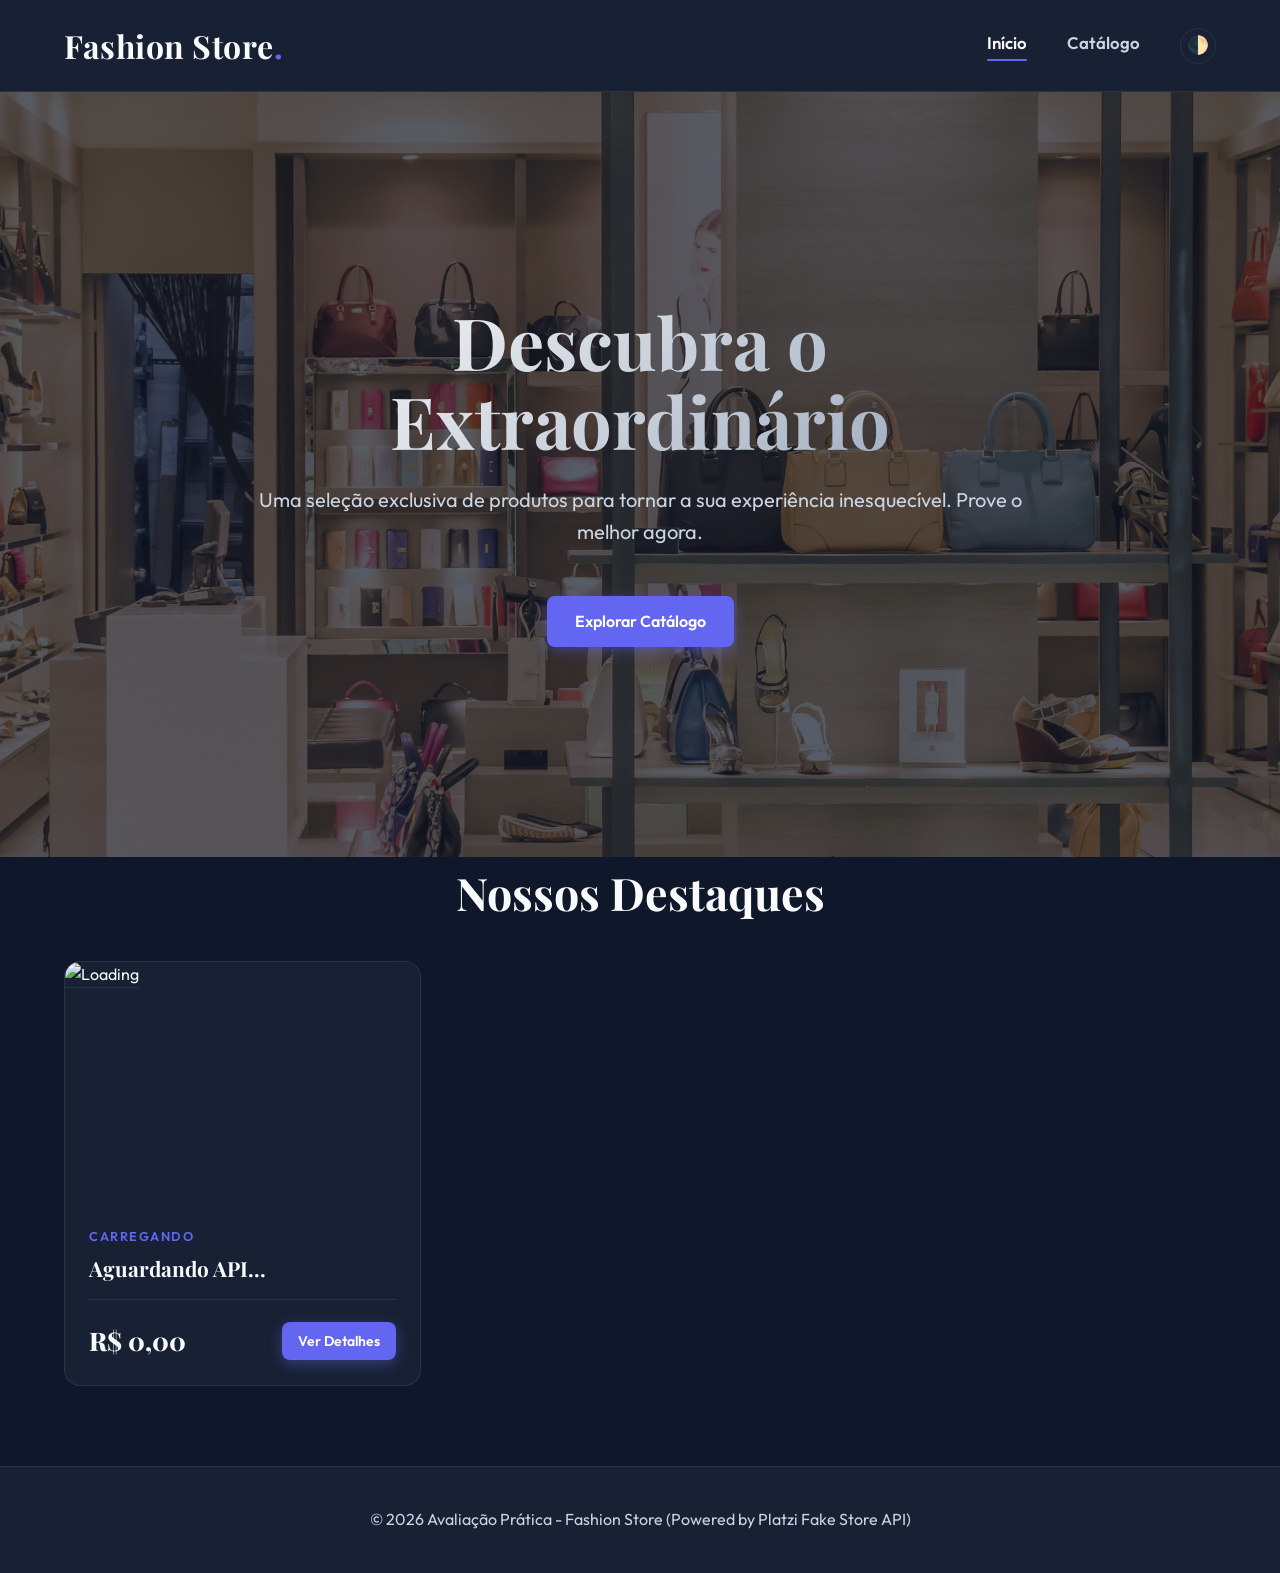
==== index.html @ d0a1931c "feat: Folder importation" ====
<!DOCTYPE html>
<html lang="pt-BR">

<head>
  <meta charset="UTF-8">
  <meta name="viewport" content="width=device-width, initial-scale=1.0">
  <!-- Meta tags for SEO & best practices -->
  <meta name="description" content="Site da Fashion Store para avaliação prática com consumo da Platzi Fake API.">
  <title>Fashion Store - Início</title>
  <link rel="stylesheet" href="style.css">
  <link href="https://fonts.googleapis.com/css2?family=Outfit:wght@300;400;600;800&family=Playfair+Display:wght@700&display=swap" rel="stylesheet">
  <script>
    const savedTheme = localStorage.getItem('theme') || 'dark';
    document.documentElement.setAttribute('data-theme', savedTheme);
  </script>
</head>

<body>
  <header class="glass-header">
    <div class="logo">Fashion Store<span>.</span></div>
    <nav style="align-items: center;">
      <a href="index.html" class="active" id="nav-home">Início</a>
      <a href="menu.html" id="nav-menu">Catálogo</a>
      <button id="theme-toggle" class="btn-theme" aria-label="Alternar Tema" onclick="if(typeof toggleTheme==='function') toggleTheme()">🌓</button>
    </nav>
  </header>
  <main>
    <section class="hero">
      <div class="hero-content">
        <h1>Descubra o Extraordinário</h1>
        <p>Uma seleção exclusiva de produtos para tornar a sua experiência inesquecível. Prove o melhor agora.</p>
        <a href="menu.html" class="btn-primary" id="hero-cta">Explorar Catálogo</a>
      </div>
    </section>
    <section class="featured-products">
      <h2>Nossos Destaques</h2>
      <div id="featured-list" class="grid-container">
        <article class="card placeholder-card">
          <div class="card-img-wrapper">
            <img src="https://placehold.co/600x400/1e293b/6366f1?text=Carregando" alt="Loading" class="card-img">
          </div>
          <div class="card-content">
            <span class="card-category">Carregando</span>
            <h3 class="card-title">Aguardando API...</h3>
            <div class="card-footer">
              <span class="card-price">R$ 0,00</span>
              <a href="#" class="btn-primary btn-small">Ver Detalhes</a>
            </div>
          </div>
        </article>
      </div>
    </section>
  </main>
  <footer>
    <p>&copy; 2026 Avaliação Prática - Fashion Store (Powered by Platzi Fake Store API)</p>
  </footer>
</body>

</html>
---- style.css ----
:root {
    --primary-bg: #0f172a;       /* Slate 900 */
    --secondary-bg: #1e293b;     /* Slate 800 */
    --accent-color: #6366f1;     /* Indigo 500 */
    --accent-hover: #4f46e5;     /* Indigo 600 */
    --text-primary: #f8fafc;     /* Slate 50 */
    --text-secondary: #cbd5e1;   /* Slate 300 */
    --glass-bg: rgba(30, 41, 59, 0.6);
    --glass-border: rgba(255, 255, 255, 0.08);
    --danger: #ef4444;           /* Red 500 */
    --danger-hover: #dc2626;     /* Red 600 */
    --success: #10b981;          /* Emerald 500 */
    --success-hover: #059669;    /* Emerald 600 */
    --transition: all 0.3s cubic-bezier(0.4, 0, 0.2, 1);
    --border-radius: 16px;
    --text-hero-p: #cbd5e1;
}

[data-theme="light"] {
    --primary-bg: #f8fafc;       /* Slate 50 */
    --secondary-bg: #e2e8f0;     /* Slate 200 */
    --accent-color: #4f46e5;     /* Indigo 600 */
    --accent-hover: #4338ca;     /* Indigo 700 */
    --text-primary: #0f172a;     /* Slate 900 */
    --text-secondary: #334155;   /* Slate 700 */
    --glass-bg: rgba(255, 255, 255, 0.7);
    --glass-border: rgba(0, 0, 0, 0.1);
}

.btn-theme {
    background: transparent;
    border: 1px solid var(--glass-border);
    color: var(--text-primary);
    border-radius: 50%;
    width: 36px;
    height: 36px;
    display: flex;
    align-items: center;
    justify-content: center;
    cursor: pointer;
    transition: var(--transition);
    font-size: 1.1rem;
}

.btn-theme:hover {
    background: var(--glass-bg);
    transform: scale(1.1);
}

* {
    margin: 0;
    padding: 0;
    box-sizing: border-box;
}

body {
    font-family: 'Outfit', sans-serif;
    background-color: var(--primary-bg);
    color: var(--text-primary);
    line-height: 1.6;
    min-height: 100vh;
    display: flex;
    flex-direction: column;
}

h1, h2, h3, h4, th {
    font-family: 'Playfair Display', serif;
    font-weight: 700;
}

/* Base Glassmorphism classes */
.glass-panel {
    background: var(--glass-bg);
    border: 1px solid var(--glass-border);
    border-radius: var(--border-radius);
    padding: 2.5rem;
    backdrop-filter: blur(12px);
    -webkit-backdrop-filter: blur(12px);
    box-shadow: 0 8px 32px 0 rgba(0, 0, 0, 0.3);
}

.glass-header {
    background: var(--glass-bg);
    backdrop-filter: blur(16px);
    -webkit-backdrop-filter: blur(16px);
    border-bottom: 1px solid var(--glass-border);
    padding: 1.25rem 5%;
    display: flex;
    justify-content: space-between;
    align-items: center;
    position: sticky;
    top: 0;
    z-index: 1000;
}

.logo {
    font-family: 'Playfair Display', serif;
    font-size: 2rem;
    font-weight: 700;
    letter-spacing: 0.5px;
    cursor: pointer;
}

.logo span {
    color: var(--accent-color);
}

nav {
    display: flex;
    gap: 2.5rem;
}

nav a {
    color: var(--text-secondary);
    text-decoration: none;
    font-weight: 600;
    font-size: 1.05rem;
    transition: var(--transition);
    position: relative;
    padding-bottom: 4px;
}

nav a:hover, nav a.active {
    color: var(--text-primary);
}

nav a::after {
    content: '';
    position: absolute;
    bottom: 0;
    left: 0;
    width: 0%;
    height: 2px;
    background: var(--accent-color);
    transition: var(--transition);
    border-radius: 2px;
}

nav a:hover::after, nav a.active::after {
    width: 100%;
}

/* Hero Section */
.hero {
    height: 85vh;
    display: flex;
    align-items: center;
    justify-content: center;
    text-align: center;
    background: linear-gradient(rgba(15, 23, 42, 0.7), rgba(15, 23, 42, 0.7)), url('img/banner.jpg') center/cover no-repeat;
    padding: 2rem;
}

.hero-content {
    max-width: 800px;
    display: flex;
    flex-direction: column;
    align-items: center;
}

.hero-content h1 {
    font-size: 4.5rem;
    margin-bottom: 1.5rem;
    background: linear-gradient(135deg, #ffffff, #94a3b8);
    background-clip: text;
    -webkit-background-clip: text;
    -webkit-text-fill-color: transparent;
    animation: fadeInUp 0.8s ease-out;
    line-height: 1.1;
}

.hero-content p {
    font-size: 1.25rem;
    color: var(--text-hero-p);
    margin-bottom: 3rem;
    animation: fadeInUp 1s ease-out;
}

/* Buttons */
.btn-primary, .btn-secondary, .btn-danger, .btn-small {
    display: inline-flex;
    align-items: center;
    justify-content: center;
    padding: 0.8rem 1.75rem;
    border-radius: 8px;
    text-decoration: none;
    font-weight: 600;
    cursor: pointer;
    border: none;
    transition: var(--transition);
    font-family: 'Outfit', sans-serif;
    font-size: 1rem;
}

.btn-primary {
    background: var(--accent-color);
    color: #fff;
    box-shadow: 0 4px 14px 0 rgba(99, 102, 241, 0.4);
}

.btn-primary:hover {
    background: var(--accent-hover);
    transform: translateY(-2px);
    box-shadow: 0 6px 20px rgba(99, 102, 241, 0.5);
}

.btn-secondary {
    background: transparent;
    border: 1px solid var(--text-secondary);
    color: var(--text-primary);
}

.btn-secondary:hover {
    border-color: var(--text-primary);
    background: rgba(255, 255, 255, 0.05);
}

.btn-danger {
    background: transparent;
    border: 1px solid var(--danger);
    color: var(--danger);
}

.btn-danger:hover {
    background: var(--danger);
    color: #fff;
    box-shadow: 0 4px 14px 0 rgba(239, 68, 68, 0.4);
}

.btn-small {
    padding: 0.5rem 1rem;
    font-size: 0.875rem;
}

/* Main Spacing */
.page-content {
    padding: 4rem 5%;
    flex: 1;
}

.featured-products {
    padding: 0 5% 5rem;
}

.featured-products h2, .section-header h2 {
    font-size: 2.8rem;
    margin-bottom: 2rem;
    text-align: center;
}

.section-header {
    display: flex;
    justify-content: space-between;
    align-items: center;
    margin-bottom: 3rem;
    flex-wrap: wrap;
    gap: 1.5rem;
}

.filters select {
    appearance: none;
    background: rgba(30, 41, 59, 0.8);
    border: 1px solid var(--glass-border);
    color: var(--text-hero-p);
    padding: 0.75rem 2.5rem 0.75rem 1rem;
    border-radius: 8px;
    font-family: inherit;
    font-size: 1rem;
    cursor: pointer;
    outline: none;
    transition: var(--transition);
}

.filters select:focus {
    border-color: var(--accent-color);
    box-shadow: 0 0 0 2px rgba(99, 102, 241, 0.2);
}

.grid-container {
    display: grid;
    grid-template-columns: repeat(auto-fill, minmax(300px, 1fr));
    gap: 2.5rem;
}

/* Cards */
.card {
    background: var(--glass-bg);
    border: 1px solid var(--glass-border);
    border-radius: var(--border-radius);
    overflow: hidden;
    backdrop-filter: blur(10px);
    transition: var(--transition);
    display: flex;
    flex-direction: column;
}

.card:hover {
    transform: translateY(-8px);
    border-color: rgba(99, 102, 241, 0.4);
    box-shadow: 0 20px 40px -10px rgba(0, 0, 0, 0.5);
}

.card-img-wrapper {
    position: relative;
    width: 100%;
    height: 240px;
    overflow: hidden;
}

.card-img {
    width: 100%;
    height: 100%;
    object-fit: cover;
    transition: transform 0.5s ease;
    border-bottom: 1px solid var(--glass-border);
}

.card:hover .card-img {
    transform: scale(1.05);
}

.card-content {
    padding: 1.5rem;
    flex: 1;
    display: flex;
    flex-direction: column;
}

.card-category {
    font-size: 0.8rem;
    text-transform: uppercase;
    letter-spacing: 1.5px;
    font-weight: 600;
    color: var(--accent-color);
    margin-bottom: 0.5rem;
}

.card-title {
    font-size: 1.3rem;
    margin-bottom: 1rem;
    flex: 1;
    line-height: 1.4;
}

.card-footer {
    display: flex;
    justify-content: space-between;
    align-items: center;
    margin-top: auto;
    padding-top: 1.25rem;
    border-top: 1px solid var(--glass-border);
}

.card-price {
    font-size: 1.6rem;
    font-weight: 800;
    font-family: 'Playfair Display', serif;
    color: var(--text-primary);
}

/* Details Page */
.back-link {
    display: inline-flex;
    align-items: center;
    color: var(--text-secondary);
    text-decoration: none;
    margin-bottom: 2rem;
    transition: var(--transition);
    font-weight: 600;
}

.back-link:hover {
    color: var(--text-primary);
    transform: translateX(-5px);
}

.detail-container {
    display: grid;
    grid-template-columns: 1fr 1fr;
    gap: 4rem;
    align-items: center;
}

.detail-img {
    width: 100%;
    height: auto;
    aspect-ratio: 4/3;
    border-radius: var(--border-radius);
    object-fit: cover;
    box-shadow: 0 25px 50px -12px rgba(0, 0, 0, 0.5);
    border: 1px solid var(--glass-border);
}

.detail-info {
    display: flex;
    flex-direction: column;
    align-items: flex-start;
}

.detail-info h1 {
    font-size: 3.5rem;
    margin-bottom: 1rem;
    line-height: 1.1;
}

.detail-price {
    font-size: 3rem;
    color: var(--accent-color);
    font-family: 'Playfair Display', serif;
    font-weight: 700;
    margin-bottom: 1.5rem;
}

.detail-description {
    color: var(--text-secondary);
    font-size: 1.15rem;
    margin-bottom: 2.5rem;
}



footer {
    text-align: center;
    padding: 2.5rem;
    border-top: 1px solid var(--glass-border);
    color: var(--text-secondary);
    margin-top: auto;
    background: var(--glass-bg);
}

.loader {
    text-align: center;
    font-size: 1.2rem;
    color: var(--text-secondary);
    grid-column: 1 / -1;
    padding: 4rem;
    animation: pulse 2s infinite;
}

@keyframes pulse {
    0%, 100% { opacity: 1; }
    50% { opacity: 0.5; }
}

@keyframes fadeInUp {
    from {
        opacity: 0;
        transform: translateY(20px);
    }
    to {
        opacity: 1;
        transform: translateY(0);
    }
}



@media (max-width: 768px) {
    .glass-header {
        flex-direction: column;
        gap: 1rem;
    }
    nav {
        gap: 1.5rem;
    }
    .hero-content h1 {
        font-size: 3rem;
    }
    .detail-container {
        grid-template-columns: 1fr;
        padding: 2rem;
    }
    .section-header {
        flex-direction: column;
        align-items: stretch;
    }
    .filters select {
        width: 100%;
    }
}
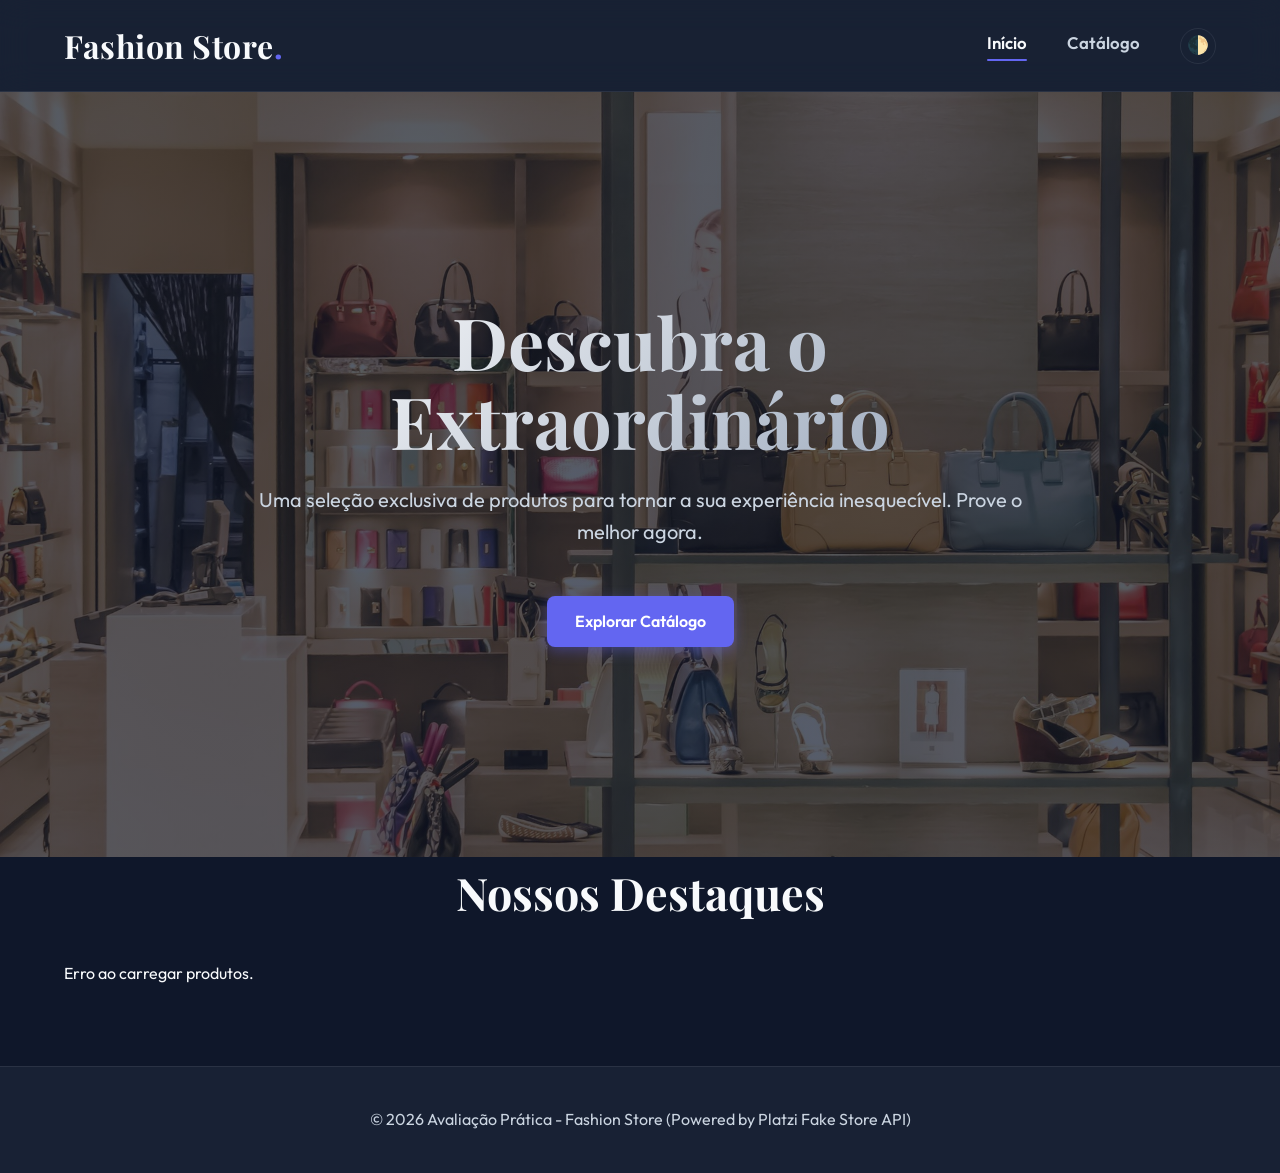
==== commit 646767aa: "feat: app.js import to html files" ====
--- a/index.html
+++ b/index.html
@@ -13,6 +13,7 @@
     const savedTheme = localStorage.getItem('theme') || 'dark';
     document.documentElement.setAttribute('data-theme', savedTheme);
   </script>
+  <script src="app.js" defer></script>
 </head>
 
 <body>
